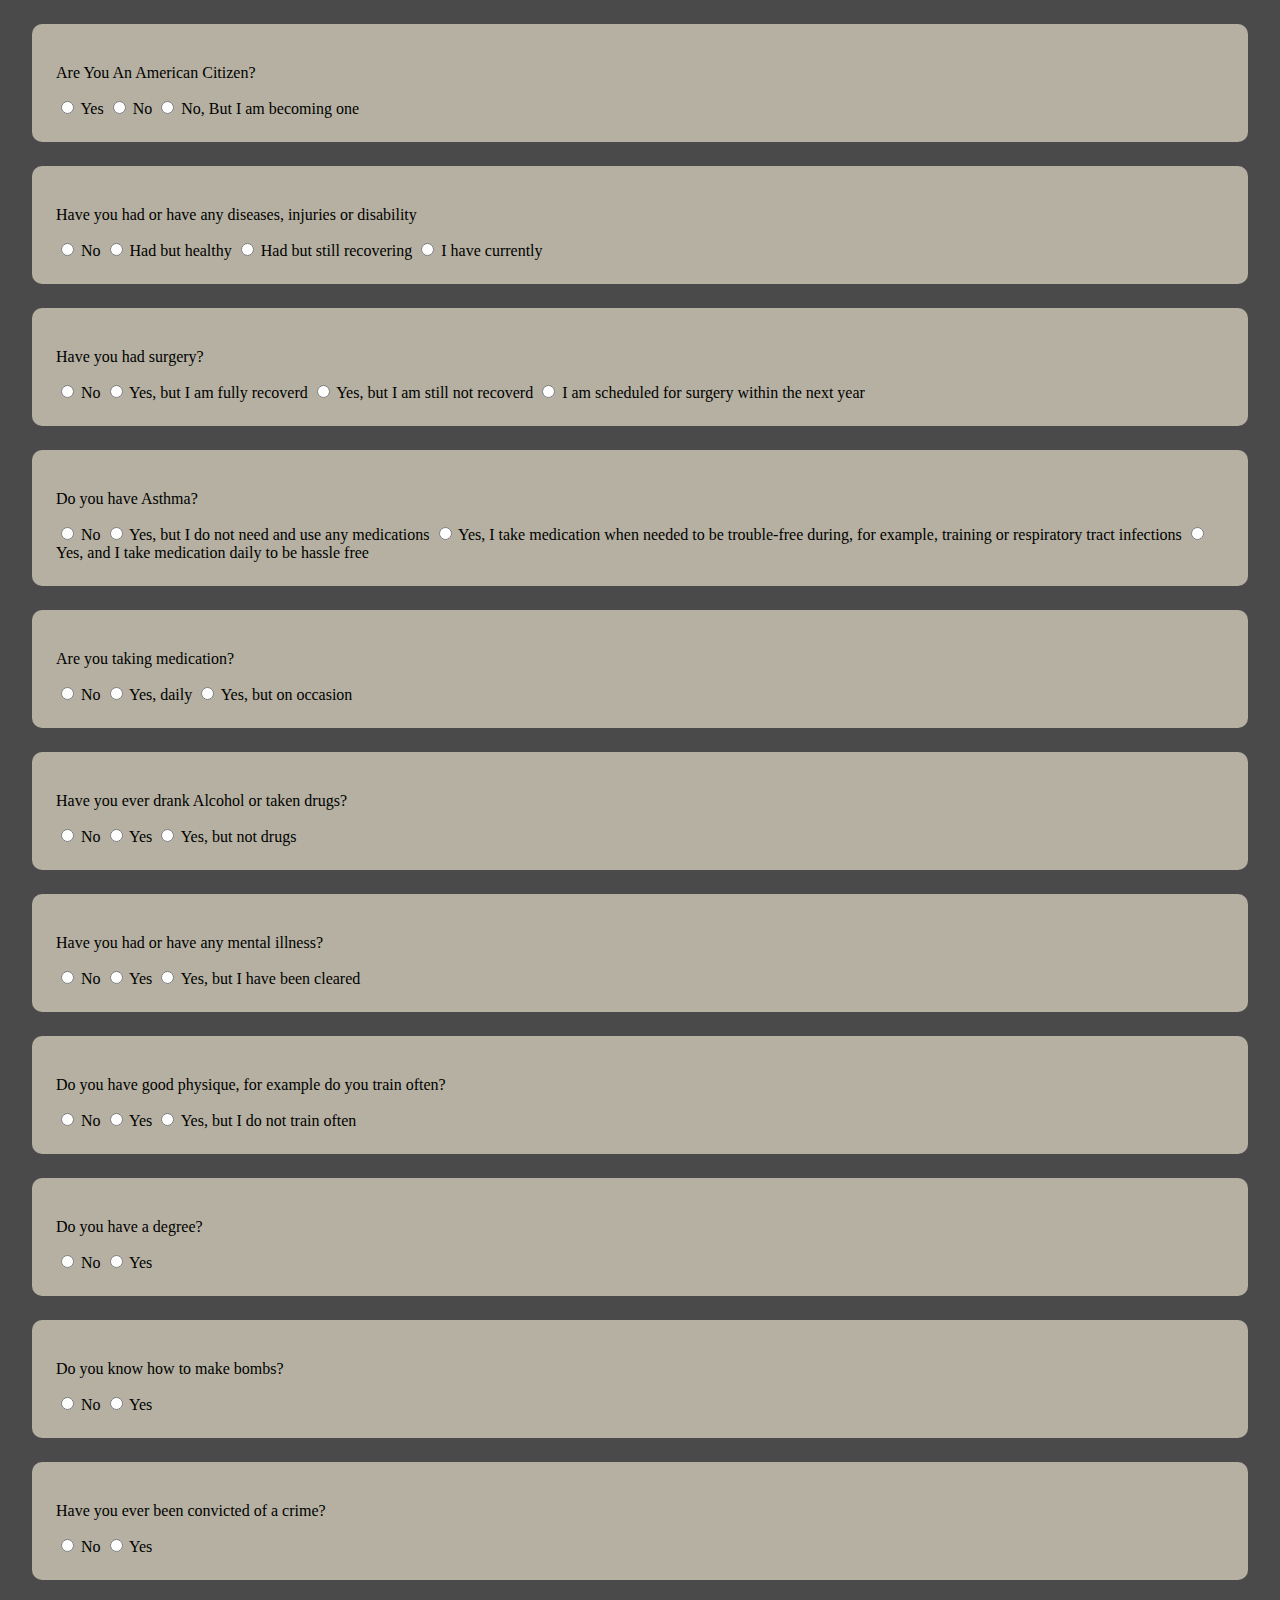
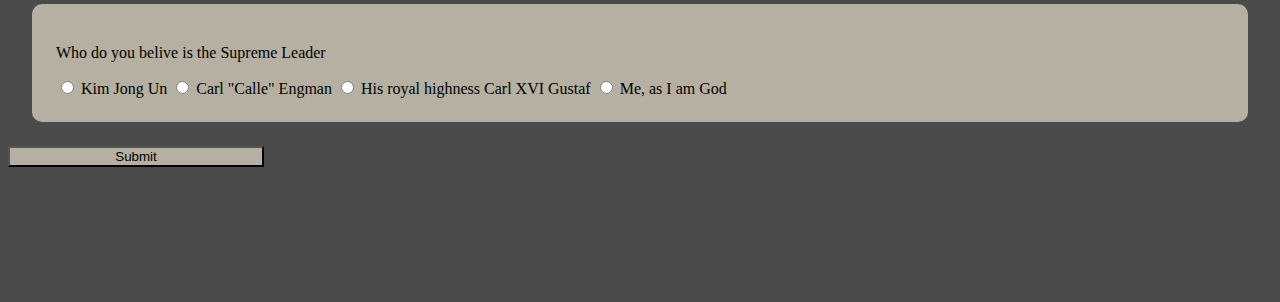
==== Quiz.html @ fa4bf534 "first commit" ====
<!DOCTYPE html>
<html lang="en">

<head>
    <meta charset="UTF-8">
    <meta http-equiv="X-UA-Compatible" content="IE=edge">
    <meta name="viewport" content="width=device-width, initial-scale=1.0">
    <title>Democratic People's Republic of Korea (DPRK) Military Service Recruitment Quiz</title>
    <link rel="stylesheet" href="QuizStyle.css">
    <script defer src="Quiz.js"></script>
</head>

<body>
    <form>
        <div>
            <p>Are You An American Citizen?</p>
            <label>
                <input required type="radio" value="0" name="question1"> Yes
            </label>
            <label>
                <input type="radio" value="1" name="question1"> No
            </label>
            <label>
                <input type="radio" value="0" name="question1"> No, But I am becoming one
            </label>
        </div>
        <div>
            <p>Have you had or have any diseases, injuries or disability </p>
            <label>
                <input required type="radio" value="0" name="question2"> No
            </label>
            <label>
                <input type="radio" value="0" name="question2"> Had but healthy
            </label>
            <label>
                <input type="radio" value="0" name="question2"> Had but still recovering
            </label>
            <label>
                <input type="radio" value="0" name="question2"> I have currently
            </label>
        </div>
        <div>
            <p>Have you had surgery?</p>
            <label>
                <input required type="radio" value="0" name="question3"> No
            </label>
            <label>
                <input type="radio" value="0" name="question3"> Yes, but I am fully recoverd
            </label>
            <label>
                <input type="radio" value="0" name="question3"> Yes, but I am still not recoverd
            </label>
            <label>
                <input type="radio" value="0" name="question3"> I am scheduled for surgery within the next year
            </label>
        </div>
        <div>
            <p>Do you have Asthma?</p>
            <label>
                <input required type="radio" value="0" name="question4"> No
            </label>
            <label>
                <input type="radio" value="0" name="question4"> Yes, but I do not need and use any medications
            </label>
            <label>
                <input type="radio" value="0" name="question4"> Yes, I take medication when needed to be trouble-free
                during, for example, training or
                respiratory tract infections
            </label>
            <label>
                <input type="radio" value="0" name="question4"> Yes, and I take medication daily to be hassle free
            </label>
        </div>
        <div>
            <p>Are you taking medication?</p>
            <label>
                <input required type="radio" value="0" name="question5"> No
            </label>
            <label>
                <input type="radio" value="0" name="question5"> Yes, daily
            </label>
            <label>
                <input type="radio" value="0" name="question5"> Yes, but on occasion
            </label>
        </div>
        <div>
            <p>Have you ever drank Alcohol or taken drugs?</p>
            <label>
                <input requierd type="radio" value="0" name="question6"> No
            </label>
            <label>
                <input type="radio" value="0" name="question6"> Yes
            </label>
            <label>
                <input type="radio" value="0" name="question6"> Yes, but not drugs
            </label>
        </div>
        <div>
            <p>Have you had or have any mental illness?</p>
            <label>
                <input required type="radio" value="0" name="question7"> No
            </label>
            <label>
                <input type="radio" value="0" name="question7"> Yes
            </label>
            <label>
                <input type="radio" value="0" name="question7"> Yes, but I have been cleared
            </label>
        </div>
        <div>
            <p>Do you have good physique, for example do you train often?</p>
            <label>
                <input requierd type="radio" value="0" name="question8"> No
            </label>
            <label>
                <input type="radio" value="0" name="question8"> Yes
            </label>
            <label>
                <input type="radio" value="0" name="question8"> Yes, but I do not train often
            </label>
        </div>
        <div>
            <p>Do you have a degree?</p>
            <label>
                <input requierd type="radio" value="0" name="question9"> No
            </label>
            <label>
                <input type="radio" value="0" name="question9"> Yes
            </label>
        </div>
        <div>
            <p>Do you know how to make bombs?</p>
            <label>
                <input requierd type="radio" value="0" name="question10"> No
            </label>
            <label>
                <input type="radio" value="1" name="question10"> Yes
            </label>
        </div>
        <div>
            <p>Have you ever been convicted of a crime?</p>
            <label>
                <input requierd type="radio" value="0" name="question11"> No
            </label>
            <label>
                <input type="radio" value="0" name="question11"> Yes
            </label>
        </div>
        <div>
            <p>Who do you belive is the Supreme Leader</p>
            <label>
                <input requierd type="radio" value="1" name="question11"> Kim Jong Un
            </label>
            <label>
                <input type="radio" value="666" name="question11"> Carl "Calle" Engman
            </label>
            <label>
                <input type="radio" value="2000" name="question11"> His royal highness Carl XVI Gustaf
            </label>
            <label>
                <input type="radio" value="0" name="question11"> Me, as I am God 
            </label>
        </div>
        <button>Submit</button>
    </form>
</body>

</html>
---- QuizStyle.css ----
body {
  background-color: #4a4a4a;
  margin-bottom: 15vh;
}

div {
  margin: 1.5rem;
  padding: 1.5rem;
  border-radius: 10px;
  background-color: #b5b0a1;
}

button {
  width: 20vmax;
  background-color: #b5b0a1;
  border: 0%;
}
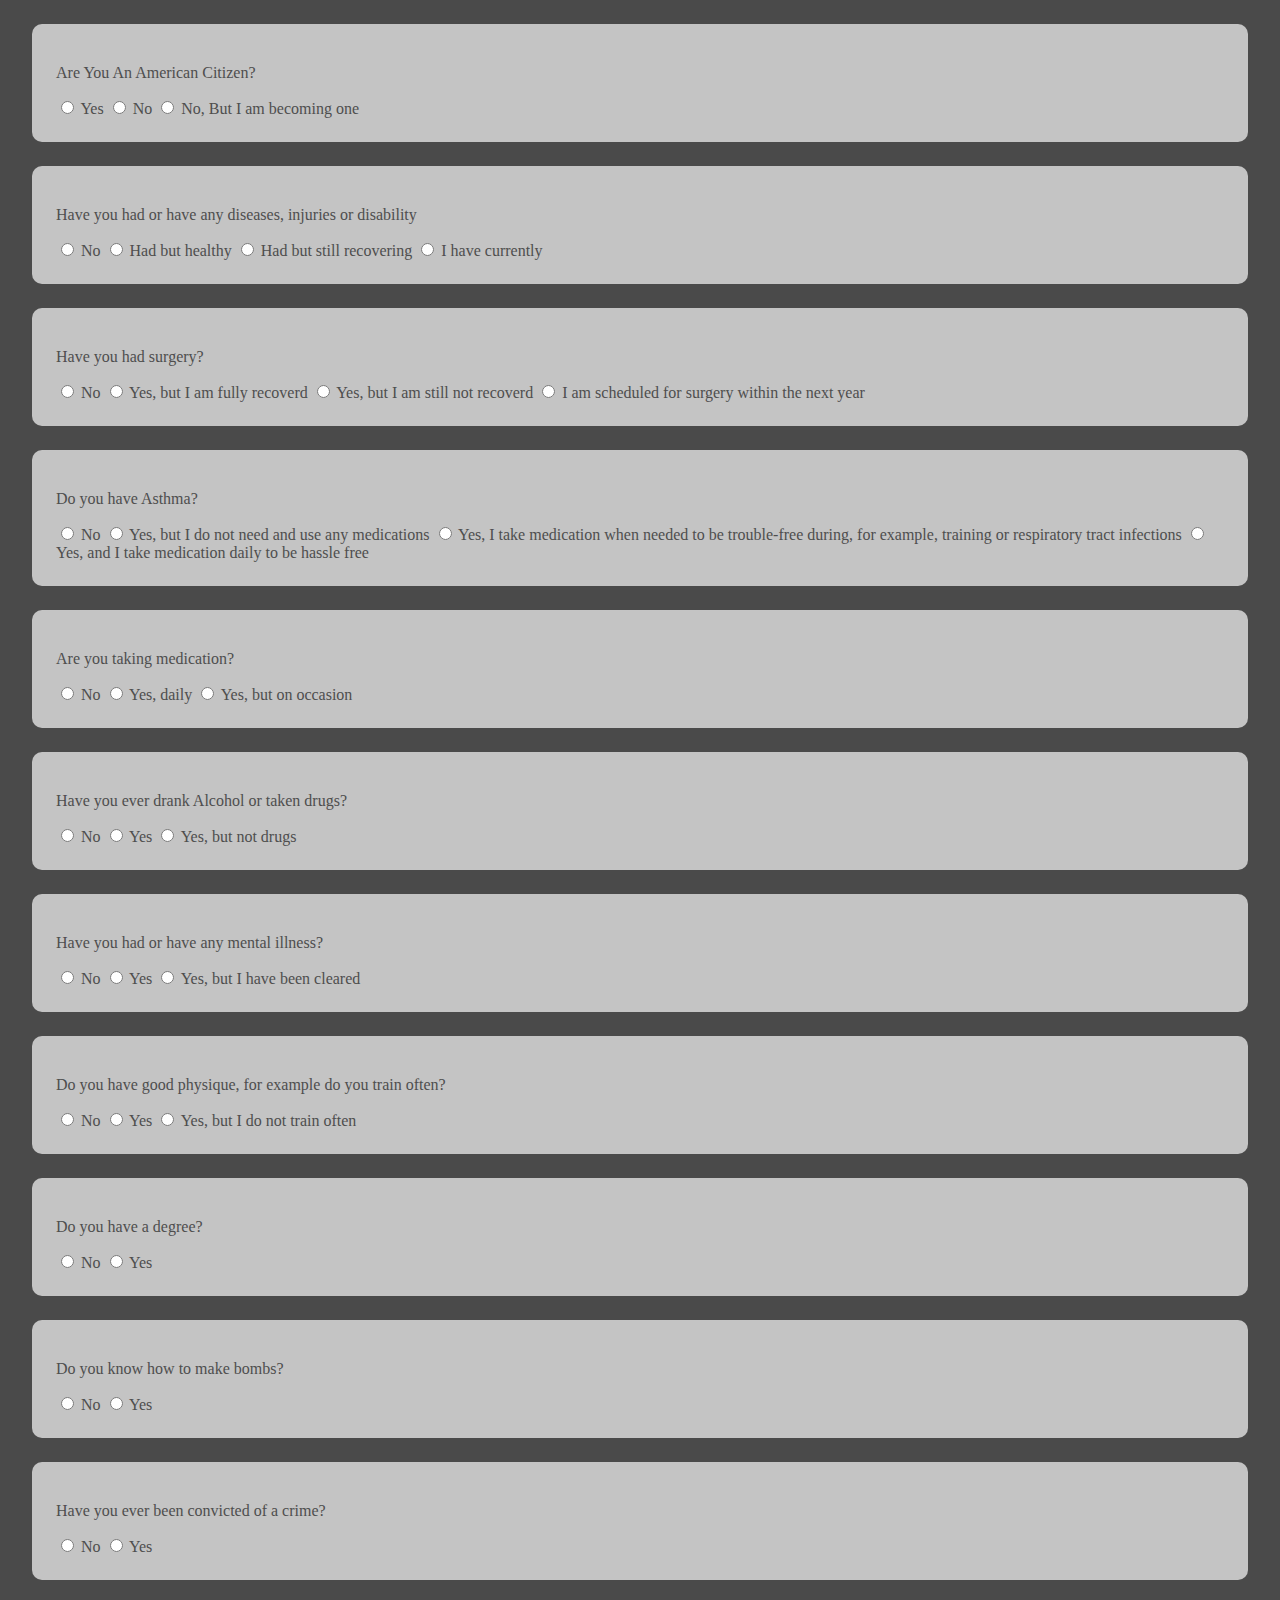
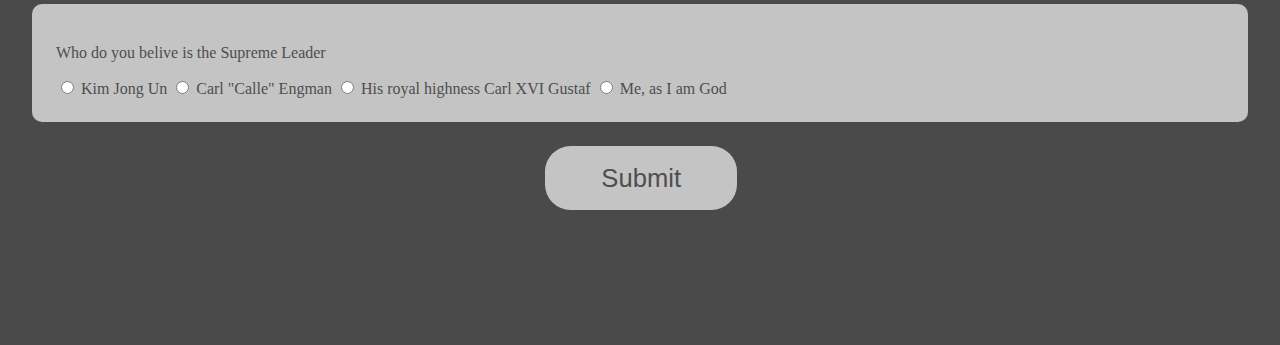
==== commit ef39424d: "project" ====
--- a/Quiz.html
+++ b/Quiz.html
@@ -149,16 +149,16 @@
         <div>
             <p>Who do you belive is the Supreme Leader</p>
             <label>
-                <input requierd type="radio" value="1" name="question11"> Kim Jong Un
+                <input requierd type="radio" value="1" name="question12"> Kim Jong Un
             </label>
             <label>
-                <input type="radio" value="666" name="question11"> Carl "Calle" Engman
+                <input type="radio" value="666" name="question12"> Carl "Calle" Engman
             </label>
             <label>
-                <input type="radio" value="2000" name="question11"> His royal highness Carl XVI Gustaf
+                <input type="radio" value="2000" name="question12"> His royal highness Carl XVI Gustaf
             </label>
             <label>
-                <input type="radio" value="0" name="question11"> Me, as I am God 
+                <input type="radio" value="0" name="question12"> Me, as I am God 
             </label>
         </div>
         <button>Submit</button>
--- a/QuizStyle.css
+++ b/QuizStyle.css
@@ -1,17 +1,24 @@
 body {
   background-color: #4a4a4a;
   margin-bottom: 15vh;
+  color: #4e4e4e;
 }
 
 div {
   margin: 1.5rem;
   padding: 1.5rem;
   border-radius: 10px;
-  background-color: #b5b0a1;
+  background-color: #c4c4c4;
 }
 
 button {
-  width: 20vmax;
-  background-color: #b5b0a1;
-  border: 0%;
+  width: 15vmax;
+  background-color: #c4c4c4;
+  color: #4e4e4e;
+  height: 5vmax;
+  font-size: 2vmax;
+  margin-left: 42.5%;
+  border: 0vmax;
+  border-radius: 2vmax;
+  
 }
